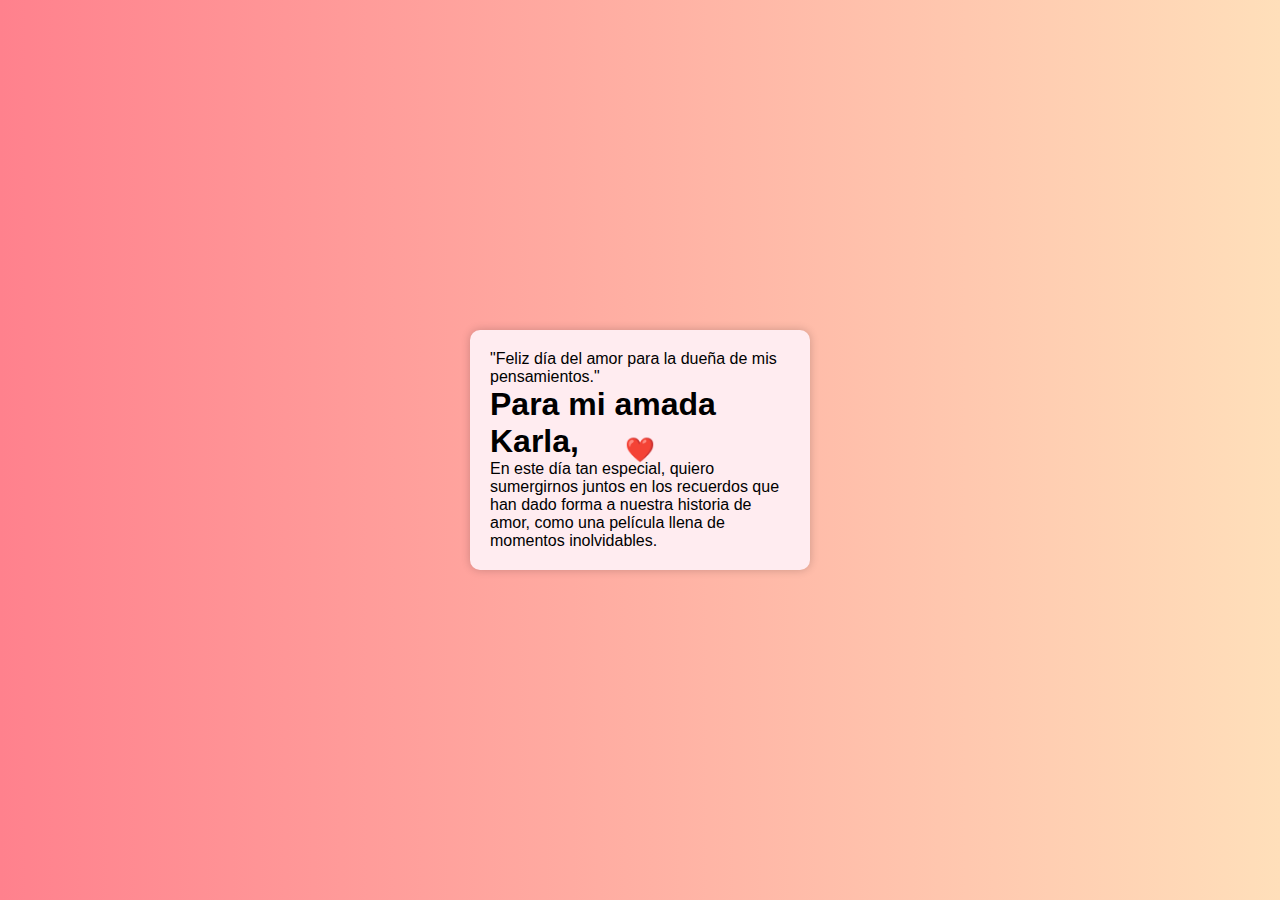
==== index.html @ 2ecfc483 "modificado el html" ====
<!DOCTYPE html>
<html lang="es">
<head>
    <meta charset="UTF-8">
    <meta name="viewport" content="width=device-width, initial-scale=1.0">
    <title>Carta de San Valentín</title>
    <link rel="stylesheet" href="styles.css">
    <style>
        body {
            font-family: 'Arial', sans-serif;
            margin: 0;
            display: flex;
            align-items: center;
            justify-content: center;
            height: 100vh;
            overflow: hidden;
            position: relative;
            background: linear-gradient(to right, #ff818d, #ffdfba); /* Fondo con gradiente de colores */
        }

        .background-elements {
            position: absolute;
            width: 100%;
            height: 100%;
            display: flex;
            flex-wrap: wrap;
            pointer-events: none; /* Evita que los elementos afecten a los clics */
            z-index: 0; /* Coloca los elementos de fondo detrás de la carta y el corazón */
        }

        .background-element {
            flex: 1 0 33.33%;
            min-height: 150px;
            background-size: contain; /* Ajusta la imagen para que quepa completamente dentro del contenedor */
            background-repeat: no-repeat; /* Evita repeticiones */
            background-position: center;
            box-sizing: border-box;
            margin: 5px; /* Establece un margen entre los elementos de fondo */
        }

        .element-1 {
            background-image: url('imagen1.jfif');
        }

        .element-2 {
            background-image: url('imagen2.jfif');
        }

        .element-3 {
            background-image: url('imagen3.jfif');
        }

        .element-4 {
            background-image: url('imagen4.jfif');
        }

        .carta {
            position: relative;
            z-index: 1;
            width: 300px;
            height: 200px;
            background-color: #ffecf0;
            box-shadow: 0 0 10px rgba(0, 0, 0, 0.2);
            border-radius: 10px;
            overflow: hidden;
            cursor: pointer;
            padding: 20px; /* Ajusta el padding para mejorar la apariencia */
        }

        .carta h1, .carta p {
            margin: 0; /* Elimina los márgenes predeterminados */
        }

        #corazon {
            position: absolute;
            top: 50%;
            left: 50%;
            transform: translate(-50%, -50%);
            font-size: 24px;
            color: red;
            z-index: 2; /* Coloca el corazón por encima de los elementos de fondo */
        }
    </style>
</head>
<body>
    <div class="background-elements">
        <div class="background-element element-1"></div>
        <div class="background-element element-2"></div>
        <div class="background-element element-3"></div>
        <div class="background-element element-4"></div>
    </div>

    <div class="carta">
        <div class="sobre" onclick="abrirCarta()">
            <div class="solapa"></div>
            <div class="contenido-sobre">
                <p>"Feliz día del amor para la dueña de mis pensamientos."</p>
            </div>
        </div>
        <div class="contenido" id="contenidoCarta">
            <h1>Para mi amada Karla,</h1>
            <p>En este día tan especial, quiero sumergirnos juntos en los recuerdos que han dado forma a nuestra historia de amor, como una película llena de momentos inolvidables.</p>
            <h2>Instantes de Felicidad</h2>
            <p>Recuerdo con dulzura aquellos días en los que simplemente compartíamos el tiempo en casa, sin más pretensiones que disfrutar de la compañía del otro. Las risas compartidas, las cenas acogedoras, y los pequeños gestos de cariño se han convertido en recuerdos que iluminan mi corazón.</p>
            <h2>Tu Magia Cotidiana</h2>
            <p>Tu ternura y atención son como un suave abrazo que envuelve mi vida diaria, haciendo que cada día sea especial. Tus pequeños gestos de amor, desde una mirada cómplice hasta un abrazo inesperado, son como destellos de felicidad que iluminan incluso los días más grises.</p>
            <h2>Promesas que susurran al Futuro</h2>
            <p>En este Día de San Valentín, quiero renovar mis promesas contigo. Me comprometo a seguir construyendo un presente lleno de momentos tiernos, a estar a tu lado en cada instante y a crear juntos un futuro lleno de amor y complicidad.</p>
            <p>Gracias por ser la melodía que enciende mi corazón y la luz que ilumina mis días. Feliz Día de San Valentín, mi amor.</p>
            <h2>Con todo mi amor,<br>
            Yoan David"</h2>
        </div>
    </div>
    <div class="corazon" id="corazon">❤️</div>
    <script src="script.js"></script>
</body>
</html>
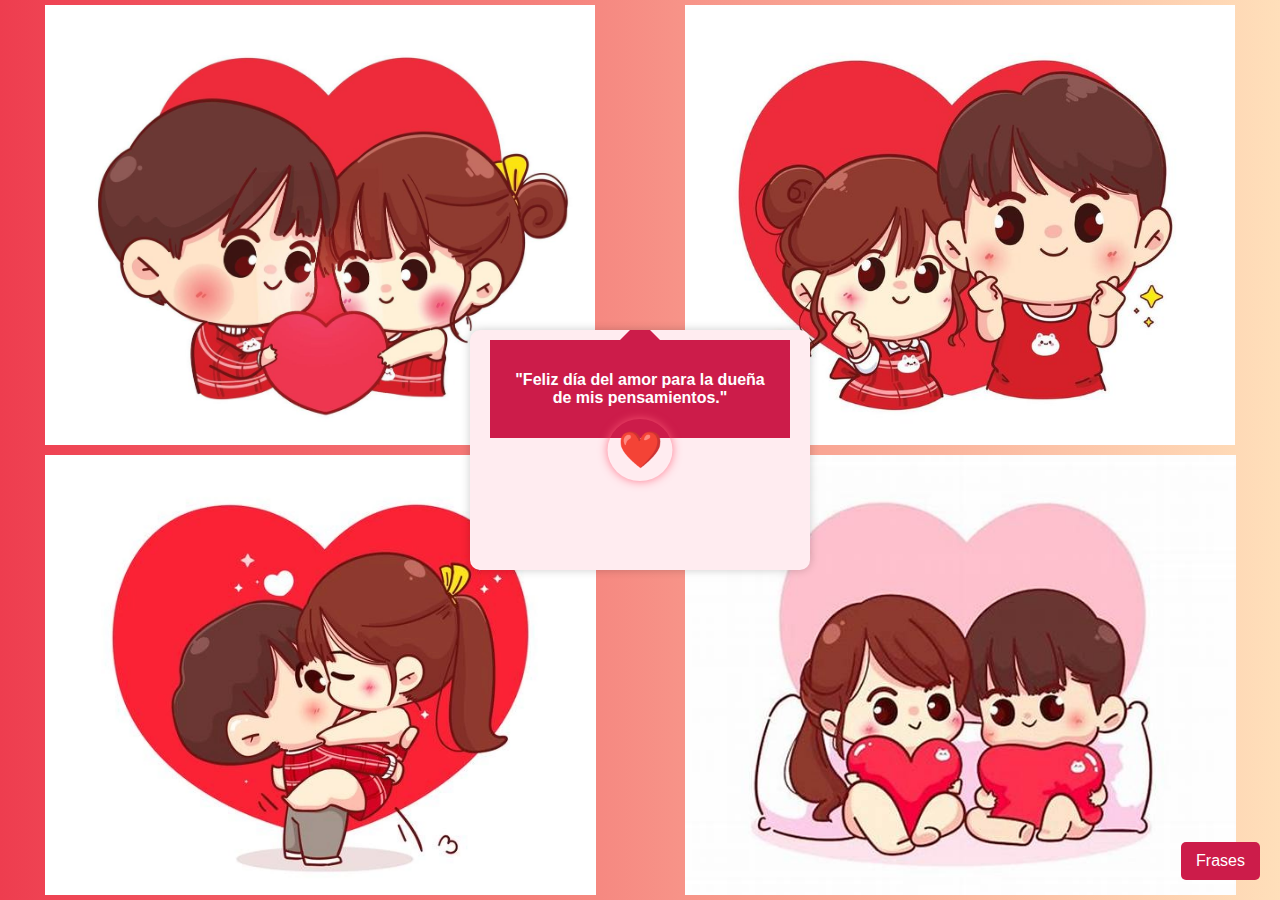
==== commit 1cba1409: "modificado del boton frases" ====
--- a/index.html
+++ b/index.html
@@ -5,82 +5,6 @@
     <meta name="viewport" content="width=device-width, initial-scale=1.0">
     <title>Carta de San Valentín</title>
     <link rel="stylesheet" href="styles.css">
-    <style>
-        body {
-            font-family: 'Arial', sans-serif;
-            margin: 0;
-            display: flex;
-            align-items: center;
-            justify-content: center;
-            height: 100vh;
-            overflow: hidden;
-            position: relative;
-            background: linear-gradient(to right, #ff818d, #ffdfba); /* Fondo con gradiente de colores */
-        }
-
-        .background-elements {
-            position: absolute;
-            width: 100%;
-            height: 100%;
-            display: flex;
-            flex-wrap: wrap;
-            pointer-events: none; /* Evita que los elementos afecten a los clics */
-            z-index: 0; /* Coloca los elementos de fondo detrás de la carta y el corazón */
-        }
-
-        .background-element {
-            flex: 1 0 33.33%;
-            min-height: 150px;
-            background-size: contain; /* Ajusta la imagen para que quepa completamente dentro del contenedor */
-            background-repeat: no-repeat; /* Evita repeticiones */
-            background-position: center;
-            box-sizing: border-box;
-            margin: 5px; /* Establece un margen entre los elementos de fondo */
-        }
-
-        .element-1 {
-            background-image: url('imagen1.jfif');
-        }
-
-        .element-2 {
-            background-image: url('imagen2.jfif');
-        }
-
-        .element-3 {
-            background-image: url('imagen3.jfif');
-        }
-
-        .element-4 {
-            background-image: url('imagen4.jfif');
-        }
-
-        .carta {
-            position: relative;
-            z-index: 1;
-            width: 300px;
-            height: 200px;
-            background-color: #ffecf0;
-            box-shadow: 0 0 10px rgba(0, 0, 0, 0.2);
-            border-radius: 10px;
-            overflow: hidden;
-            cursor: pointer;
-            padding: 20px; /* Ajusta el padding para mejorar la apariencia */
-        }
-
-        .carta h1, .carta p {
-            margin: 0; /* Elimina los márgenes predeterminados */
-        }
-
-        #corazon {
-            position: absolute;
-            top: 50%;
-            left: 50%;
-            transform: translate(-50%, -50%);
-            font-size: 24px;
-            color: red;
-            z-index: 2; /* Coloca el corazón por encima de los elementos de fondo */
-        }
-    </style>
 </head>
 <body>
     <div class="background-elements">
@@ -91,7 +15,7 @@
     </div>
 
     <div class="carta">
-        <div class="sobre" onclick="abrirCarta()">
+        <div class="sobre" id="sobre">
             <div class="solapa"></div>
             <div class="contenido-sobre">
                 <p>"Feliz día del amor para la dueña de mis pensamientos."</p>
@@ -109,9 +33,23 @@
             <p>Gracias por ser la melodía que enciende mi corazón y la luz que ilumina mis días. Feliz Día de San Valentín, mi amor.</p>
             <h2>Con todo mi amor,<br>
             Yoan David"</h2>
+            
+            <!-- Frases guardadas -->
+            <div class="frases-guardadas" id="frasesGuardadas"></div>
         </div>
     </div>
     <div class="corazon" id="corazon">❤️</div>
+
+    <!-- Botón para frases fuera de la carta -->
+    <div class="frases-btn" id="frasesBtn">Frases</div>
+
+    <!-- Panel emergente para frases -->
+    <div class="frases-panel" id="frasesPanel">
+        <div id="frasesCargadas"></div>
+        <button class="cerrar-frases-btn" id="cerrarFrasesBtn">Cerrar</button>
+        <div class="frases-guardadas" id="frasesGuardadasPanel"></div>
+    </div>
+
     <script src="script.js"></script>
 </body>
 </html>
--- a/styles.css
+++ b/styles.css
@@ -0,0 +1,227 @@
+body {
+    font-family: 'Arial', sans-serif;
+    background: linear-gradient(to right, #ee3d4f, #ffdfba);
+    display: flex;
+    align-items: center;
+    justify-content: center;
+    height: 100vh;
+    margin: 0;
+}
+
+.background-elements {
+    position: absolute;
+    width: 100%;
+    height: 100%;
+    display: flex;
+    flex-wrap: wrap;
+    pointer-events: none;
+    z-index: 0;
+}
+
+.background-element {
+    flex: 1 0 33.33%;
+    min-height: 150px;
+    background-size: contain;
+    background-repeat: no-repeat;
+    background-position: center;
+    box-sizing: border-box;
+    margin: 5px;
+}
+
+.element-1 {
+    background-image: url('imagen1.jfif');
+}
+
+.element-2 {
+    background-image: url('imagen2.jfif');
+}
+
+.element-3 {
+    background-image: url('imagen3.jfif');
+}
+
+.element-4 {
+    background-image: url('imagen4.jfif');
+}
+
+.carta {
+    position: relative;
+    width: 300px;
+    height: 200px;
+    background-color: #ffecf0;
+    box-shadow: 0 0 10px rgba(0, 0, 0, 0.2);
+    border-radius: 10px;
+    overflow: hidden;
+    cursor: pointer;
+    padding: 20px;
+}
+
+.sobre {
+    background-color: #cc1c4a;
+    color: #fff;
+    padding: 15px;
+    text-align: center;
+    font-weight: bold;
+    position: relative;
+    margin-top: -10px;
+    margin-bottom: -10px;
+}
+
+.solapa {
+    position: absolute;
+    top: -20px;
+    left: 50%;
+    transform: translateX(-50%);
+    width: 0;
+    height: 0;
+    border-left: 20px solid transparent;
+    border-right: 20px solid transparent;
+    border-bottom: 20px solid #cc1c4a;
+}
+
+.contenido-sobre {
+    z-index: 1;
+}
+
+.contenido {
+    padding: 20px;
+    display: none;
+    color: #333;
+}
+
+.corazon {
+    position: absolute;
+    top: 50%;
+    left: 50%;
+    transform: translate(-50%, -50%);
+    font-size: 36px;
+    color: #ff5e78;
+    transition: all 0.3s ease;
+    border-radius: 50%;
+    cursor: pointer;
+    box-shadow: 0 0 10px rgba(255, 94, 120, 0.8);
+    padding: 10px;
+}
+
+.carta:hover .corazon-neon {
+    font-size: 30px;
+    color: #ff3355;
+    box-shadow: 0 0 15px rgba(255, 94, 120, 0.9);
+    padding: 12px;
+}
+
+button.cerrar-btn {
+    background-color: #cc1c4a;
+    color: #fff;
+    padding: 10px 15px;
+    border: none;
+    border-radius: 5px;
+    cursor: pointer;
+    font-size: 16px;
+    transition: background-color 0.3s ease;
+}
+
+button.cerrar-btn:hover {
+    background-color: #a0173f;
+}
+
+.frases-btn {
+    position: fixed;
+    bottom: 20px;
+    right: 20px;
+    background-color: #cc1c4a;
+    color: #fff;
+    padding: 10px 15px;
+    border: none;
+    border-radius: 5px;
+    cursor: pointer;
+    font-size: 16px;
+    transition: background-color 0.3s ease;
+}
+
+.frases-btn:hover {
+    background-color: #a0173f;
+}
+
+.frases-panel {
+    display: none;
+    position: fixed;
+    bottom: 60px;
+    right: 20px;
+    background-color: #fff;
+    box-shadow: 0 0 10px rgba(0, 0, 0, 0.2);
+    border-radius: 5px;
+    padding: 15px;
+    z-index: 3;
+}
+
+.cerrar-frases-btn {
+    background-color: #cc1c4a;
+    color: #fff;
+    padding: 8px 12px;
+    border: none;
+    border-radius: 5px;
+    cursor: pointer;
+    font-size: 14px;
+    transition: background-color 0.3s ease;
+}
+
+.cerrar-frases-btn:hover {
+    background-color: #a0173f;
+}
+
+.frases-btn {
+            position: fixed;
+            bottom: 20px;
+            right: 20px;
+            background-color: #cc1c4a;
+            color: #fff;
+            padding: 10px 15px;
+            border: none;
+            border-radius: 5px;
+            cursor: pointer;
+            font-size: 16px;
+            transition: background-color 0.3s ease;
+        }
+
+        .frases-btn:hover {
+            background-color: #a0173f;
+        }
+
+        .frases-popup {
+            display: none;
+            position: fixed;
+            bottom: 60px;
+            right: 20px;
+            background-color: #fff;
+            box-shadow: 0 0 10px rgba(0, 0, 0, 0.2);
+            border-radius: 5px;
+            padding: 15px;
+            z-index: 3;
+        }
+
+        .frases-guardadas {
+            text-align: center;
+        }
+
+        .cerrar-frases-btn {
+            background-color: #cc1c4a;
+            color: #fff;
+            padding: 8px 12px;
+            border: none;
+            border-radius: 5px;
+            cursor: pointer;
+            font-size: 14px;
+            transition: background-color 0.3s ease;
+            margin-top: 10px;
+        }
+
+        .cerrar-frases-btn:hover {
+            background-color: #a0173f;
+        }
+
+        #frasesCargadas {
+            max-height: 250px;  /* Cambia el valor según tus preferencias */
+            max-width: 250px;
+            overflow-y: auto;
+        }